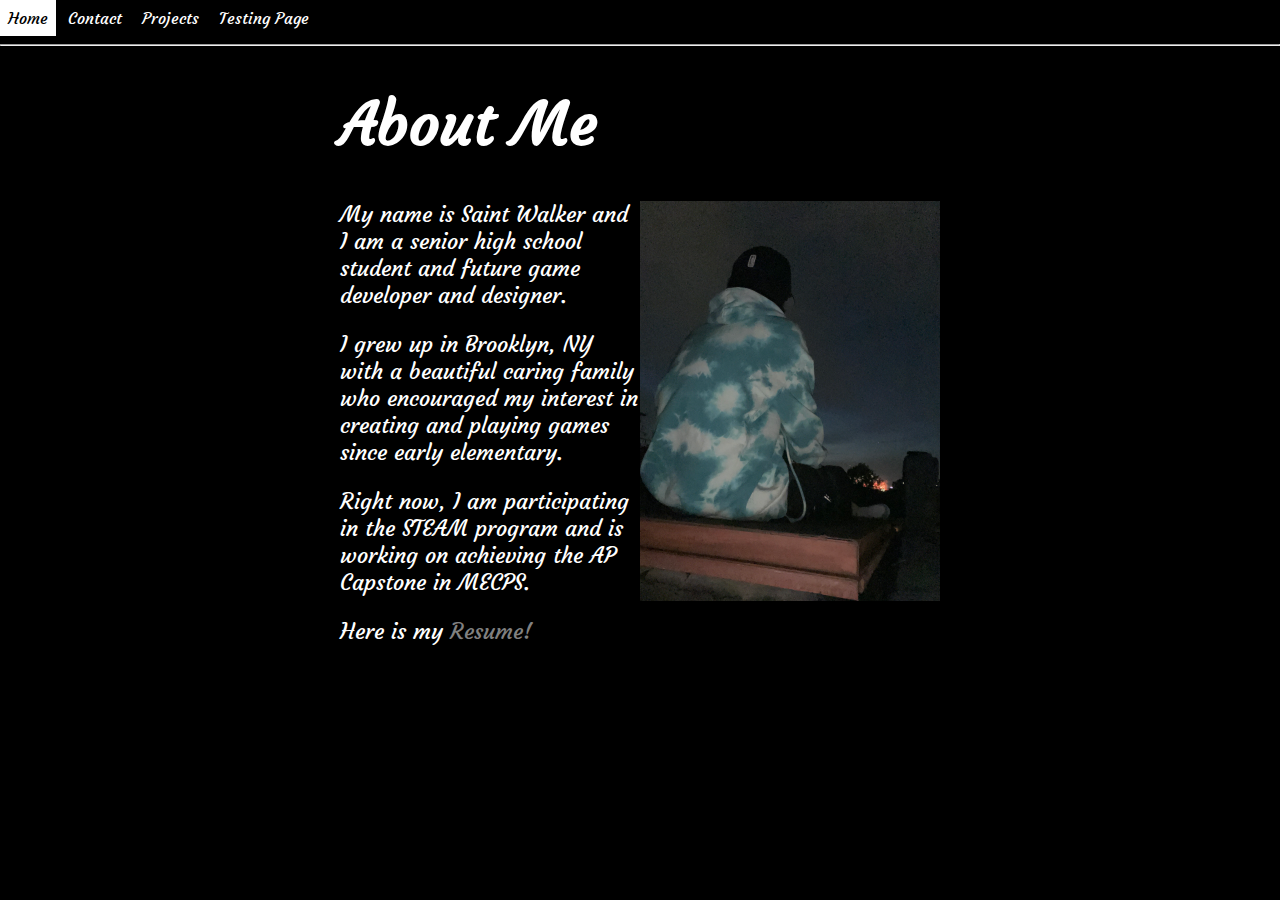
==== index.html @ 462cf657 "centered page" ====
<!DOCTYPE html>
<html lang="en">
<head>
    <meta charset="UTF-8">
    <meta http-equiv="X-UA-Compatible" content="IE=edge">
    <meta name="viewport" content="width=device-width, initial-scale=1.0">
    <link rel="stylesheet" href="styles.css">
    <title>Document</title>
</head>
<body>
    <div id="navbar">
    <a href="index.html">Home</a>
    <a href="contact.html">Contact</a>
    <a href="projects.html">Projects</a>
    <a href="leaning.html">Testing Page</a>
    </div>
    <hr>
<main>
   
    <div class= "cen">
    <h1>About Me</h1>
    </div>

    <p> 
    <div class = "center">
        <img src="saint.png" height="400" style="float:right;">
    </div>
    </p>
    
   


    <p>My name is Saint Walker and I am a senior high school student and future game developer and 
        designer.
    </p>
    <p>I grew up in Brooklyn, NY with a 
        beautiful caring family who encouraged my 
        interest in creating and playing games since early elementary. 
    </p>
    <p>Right now, I am participating 
        in the STEAM program and is working on achieving the AP 
        Capstone in MECPS.
    </p>
    <p>Here is my <a href="https://docs.google.com/document/
        d/1zztUK4jtFUz4i067aHKISu9jv7eL8nhI4_AvXW1Y6HA/edit?usp=sharing"><span class></span>Resume!</a></p>
</main>
    
</body>
</html>
---- styles.css ----
@import url('https://fonts.googleapis.com/css2?family=Courgette&family=Monoton&family=Oswald&family=Parisienne&family=Sacramento&display=swap');
body {
    background-color: black;
    margin: 0;
}
h1{
    font-family: 'Courgette', cursive;
    font-size: 60px;
    color: white;
}



p{
    font-family: 'Courgette', cursive;
    font-size: 22px;
    color: white;
}

li{
    font-family: 'Oswald', sans-serif;
    font-size: 22px;
    color: white;
}

a{
    font-family: 'Courgette', cursive;
    color: gray;
    text-decoration: none
}

a:hover {
    background-color: white;
    color: black
}

.center{
    text-align: center;
}

#navbar > a {
    color: white;
    text-decoration: none;
    padding: 8px;
    display: inline-block;
}

#navbar > a:hover {
    color: black;
    text-decoration: none;
    background-color: white;
    padding: 8px;
}

main{
    max-width: 600px;
    margin: 0 auto;
}
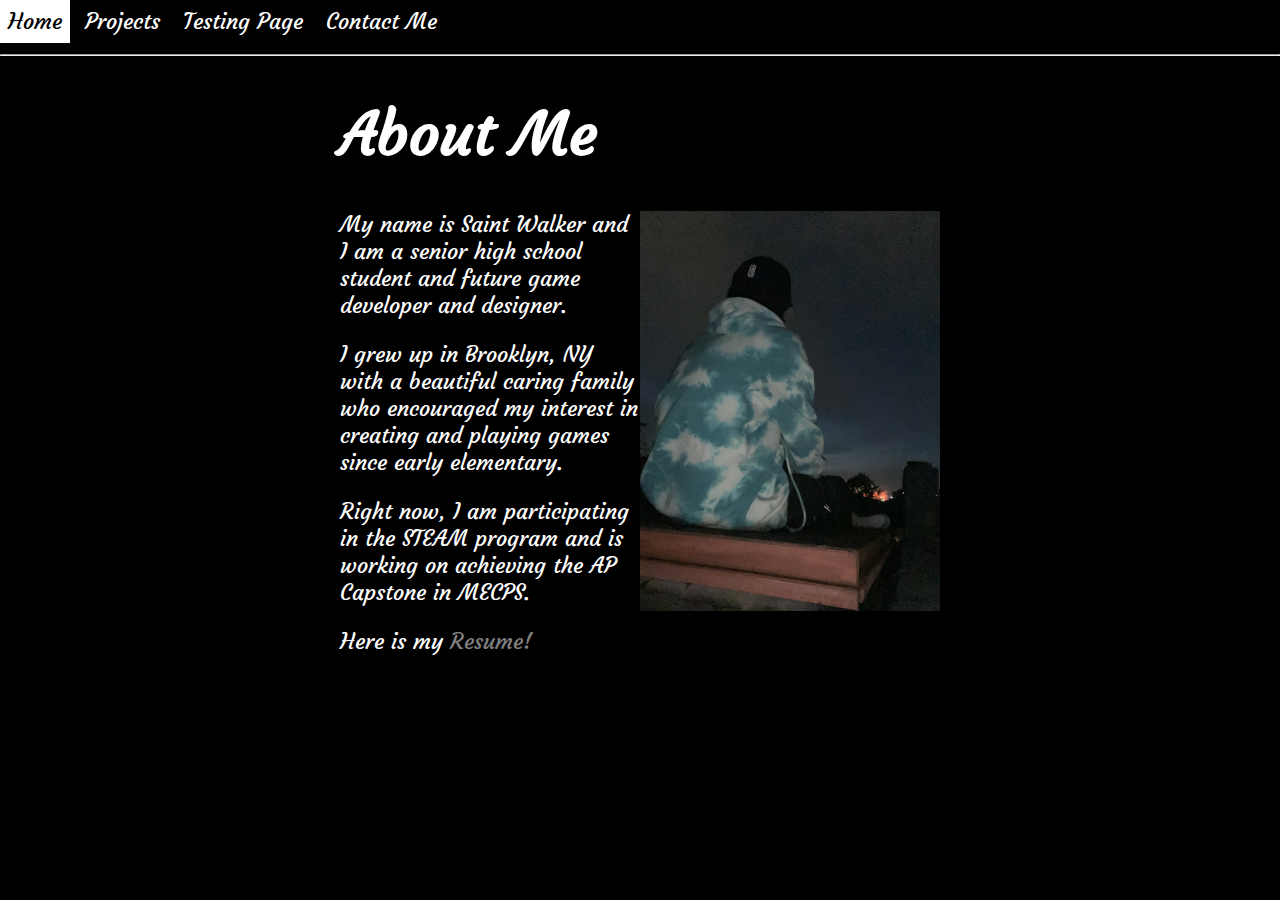
==== commit 3ffb8ca4: "added form" ====
--- a/index.html
+++ b/index.html
@@ -10,9 +10,9 @@
 <body>
     <div id="navbar">
     <a href="index.html">Home</a>
-    <a href="contact.html">Contact</a>
     <a href="projects.html">Projects</a>
     <a href="leaning.html">Testing Page</a>
+    <a href="contact.html">Contact Me</a>
     </div>
     <hr>
 <main>
--- a/styles.css
+++ b/styles.css
@@ -2,38 +2,37 @@
 body {
     background-color: black;
     margin: 0;
+    font-family: 'Courgette', cursive;
+    font-size: 22px;
+    color: black;
 }
 h1{
     font-family: 'Courgette', cursive;
     font-size: 60px;
     color: white;
 }
-
-
-
+form {
+    background-color: white;
+    padding: 10px
+}
 p{
     font-family: 'Courgette', cursive;
     font-size: 22px;
     color: white;
 }
-
 li{
     font-family: 'Oswald', sans-serif;
     font-size: 22px;
     color: white;
 }
-
 a{
     font-family: 'Courgette', cursive;
     color: gray;
     text-decoration: none
 }
-
 a:hover {
-    background-color: white;
-    color: black
+    color: white
 }
-
 .center{
     text-align: center;
 }
@@ -55,4 +54,25 @@
 main{
     max-width: 600px;
     margin: 0 auto;
+}
+
+input[type = submit],[type = reset] {
+    font-family: 'Courgette', cursive;
+    background-color: white;
+    padding: 8px;
+    
+}
+input[type = submit]:hover, [type = reset]:hover {
+    font-family: 'Courgette', cursive;
+    background-color: #b6b2ae;
+    padding: 8px;
+}
+
+input[type = text],[type = email] {
+    background-color: white;
+}
+
+.LinkTree {
+    background-color: white;
+    padding: 10px
 }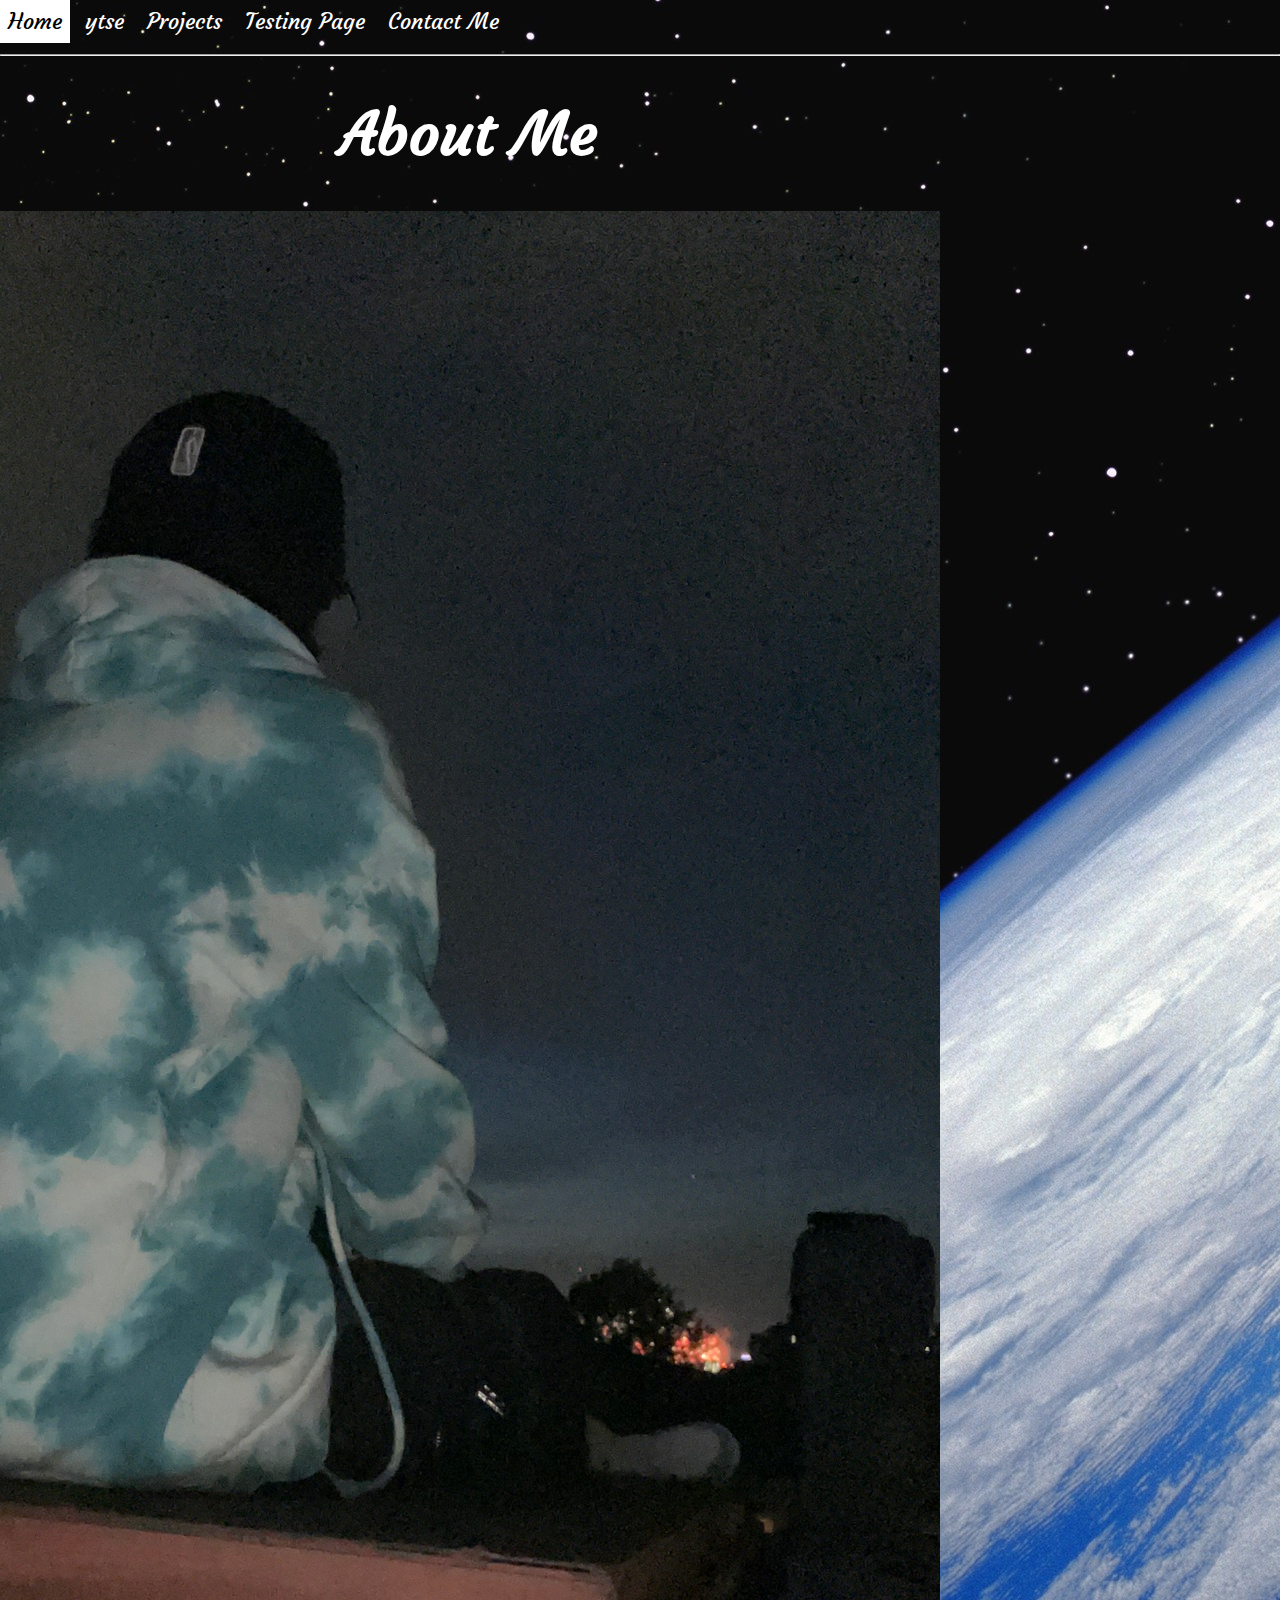
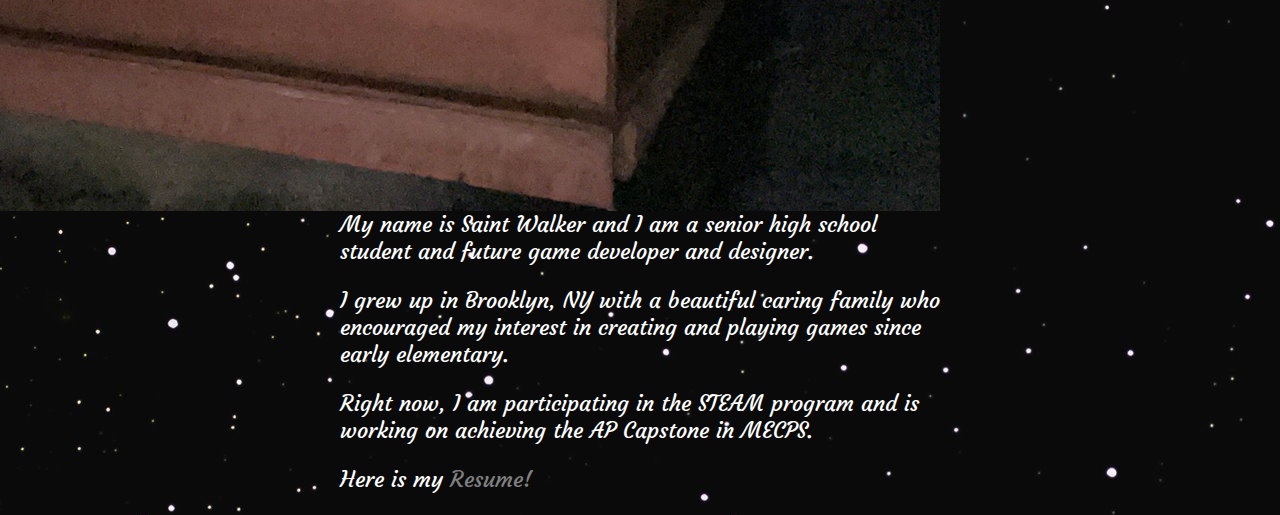
==== commit d5386746: "added media style" ====
--- a/index.html
+++ b/index.html
@@ -4,12 +4,15 @@
     <meta charset="UTF-8">
     <meta http-equiv="X-UA-Compatible" content="IE=edge">
     <meta name="viewport" content="width=device-width, initial-scale=1.0">
+    <meta name="description" content="The journey of Saint Walker">
+    <meta name="keywords" content="Saint Walker, portfolio">
     <link rel="stylesheet" href="styles.css">
     <title>Document</title>
 </head>
-<body>
+<body style="background-image:url('earth.jpg')">
     <div id="navbar">
     <a href="index.html">Home</a>
+    <a href="main.html">ytse</a>
     <a href="projects.html">Projects</a>
     <a href="leaning.html">Testing Page</a>
     <a href="contact.html">Contact Me</a>
@@ -21,11 +24,17 @@
     <h1>About Me</h1>
     </div>
 
-    <p> 
+    
     <div class = "center">
-        <img src="saint.png" height="400" style="float:right;">
+        <img 
+        id="portrait"
+        src="saint.png"  
+        style="float:right;"
+
+
+        >
     </div>
-    </p>
+    
     
    
 
--- a/styles.css
+++ b/styles.css
@@ -75,4 +75,35 @@
 .LinkTree {
     background-color: white;
     padding: 10px
-}+}
+
+#sat {
+    padding-top: 600px;
+    padding-left: 900px;
+    height: 200px;
+}
+
+#sat > img:hover {
+     height: 225px
+}
+
+@media screen and (max-width:500px) {
+    #portrait {
+        width:20vw;
+        height: auto;
+    }
+    p, h1 {
+    font-size: 0.5rem;
+    }
+}
+@media screen and (max-width:1000px) {
+    #portrait {
+        width: 5vw;
+        height: auto;
+    }
+
+    p, h1 {
+    font-size: 1rem;
+    }
+}
+
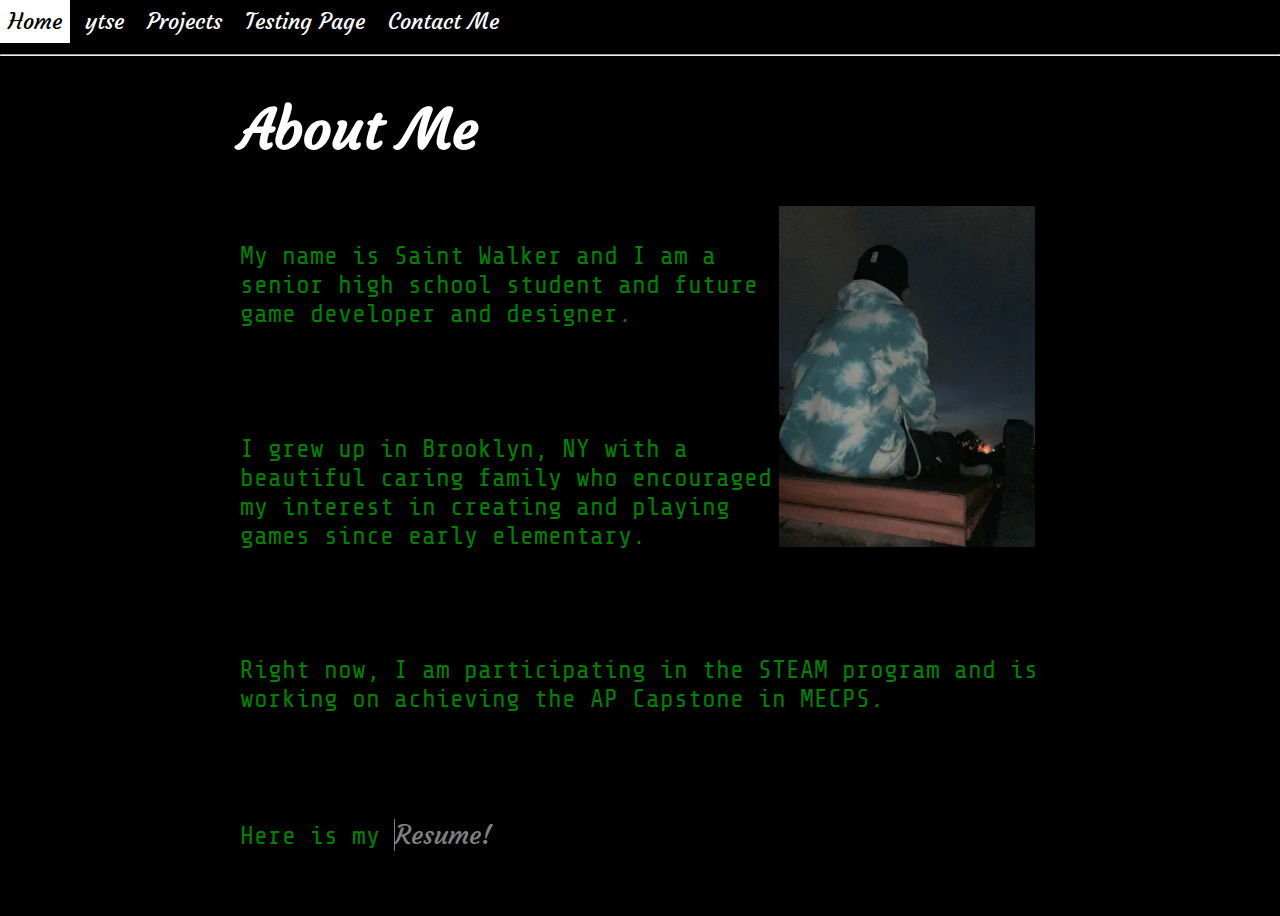
==== commit 634a431f: "hey" ====
--- a/index.html
+++ b/index.html
@@ -50,8 +50,7 @@
         in the STEAM program and is working on achieving the AP 
         Capstone in MECPS.
     </p>
-    <p>Here is my <a href="https://docs.google.com/document/
-        d/1zztUK4jtFUz4i067aHKISu9jv7eL8nhI4_AvXW1Y6HA/edit?usp=sharing"><span class></span>Resume!</a></p>
+    <p>Here is my <a href="https://docs.google.com/document/d/1zztUK4jtFUz4i067aHKISu9jv7eL8nhI4_AvXW1Y6HA/edit?usp=sharing"><span class></span>Resume!</a></p>
 </main>
     
 </body>
--- a/styles.css
+++ b/styles.css
@@ -1,4 +1,4 @@
-@import url('https://fonts.googleapis.com/css2?family=Courgette&family=Monoton&family=Oswald&family=Parisienne&family=Sacramento&display=swap');
+@import url('https://fonts.googleapis.com/css2?family=Courgette&family=Josefin+Sans&family=Monoton&family=Oswald&family=Parisienne&family=Sacramento&family=Share+Tech+Mono&display=swap');
 body {
     background-color: black;
     margin: 0;
@@ -15,10 +15,15 @@
     background-color: white;
     padding: 10px
 }
-p{
-    font-family: 'Courgette', cursive;
+p, h4, h5, h6{
+    font-family: 'Share Tech Mono', monospace;
     font-size: 22px;
-    color: white;
+    color: green;
+    padding-top: 40px;
+    padding-bottom: 40px;
+    padding-left: 0px;
+    padding-right:0px;
+    background-color: black;
 }
 li{
     font-family: 'Oswald', sans-serif;
@@ -78,32 +83,91 @@
 }
 
 #sat {
-    padding-top: 600px;
-    padding-left: 900px;
+    padding-top: 400px;
+    padding-left: 250px;
+    position: fixed;
     height: 200px;
 }
 
-#sat > img:hover {
-     height: 225px
+#sat:hover {
+    transform: scale(1.2, 1.2) translate(-25px, -25px)
 }
 
-@media screen and (max-width:500px) {
+#planet {
+    position:fixed;
+    padding-top: 500px;
+}
+
+span {
+    border-right: .05em solid;
+    animation: caret 1s steps(1) infinite;
+  }
+  
+  @keyframes caret {
+    50% {
+      border-color: transparent;
+    }
+  }
+
+@media screen and (max-width:600px) {
     #portrait {
-        width:20vw;
+        width: 35vw;
         height: auto;
+        padding: 2px;
     }
-    p, h1 {
-    font-size: 0.5rem;
+    main {
+        max-width: 500px;
     }
-}
-@media screen and (max-width:1000px) {
-    #portrait {
-        width: 5vw;
-        height: auto;
+    h1 {
+    font-size: 1.5rem;
     }
-
-    p, h1 {
-    font-size: 1rem;
+    p {
+    font-size: 1.5rem;
     }
 }
 
+@media screen and (min-width:601px) and (max-width:830px) {
+    #portrait {
+        width: 28vw;
+        height: auto;
+        padding: 3px;
+    }
+    h1 {
+    font-size: 2.5rem;
+    }
+    p {
+    font-size: 1.5rem;
+    }
+}
+
+@media screen and (min-width:831px) and (max-width:1200px) {
+    #portrait {
+        width: 22vw;
+        height: auto;
+        padding: 3px;
+    }
+    h1 {
+    font-size: 2.5rem;
+    }
+    p {
+    font-size: 1.9rem;
+    }
+}
+
+@media screen and (min-width:1201px) {
+    #portrait {
+        width: 20vw;
+        height: auto;
+        padding: 5px
+    }
+    main {
+    max-width: 800px;
+    }
+    h1 {
+    font-size: 3.5rem;
+    }
+    p {
+    font-size: 1.6rem;
+    }
+}
+
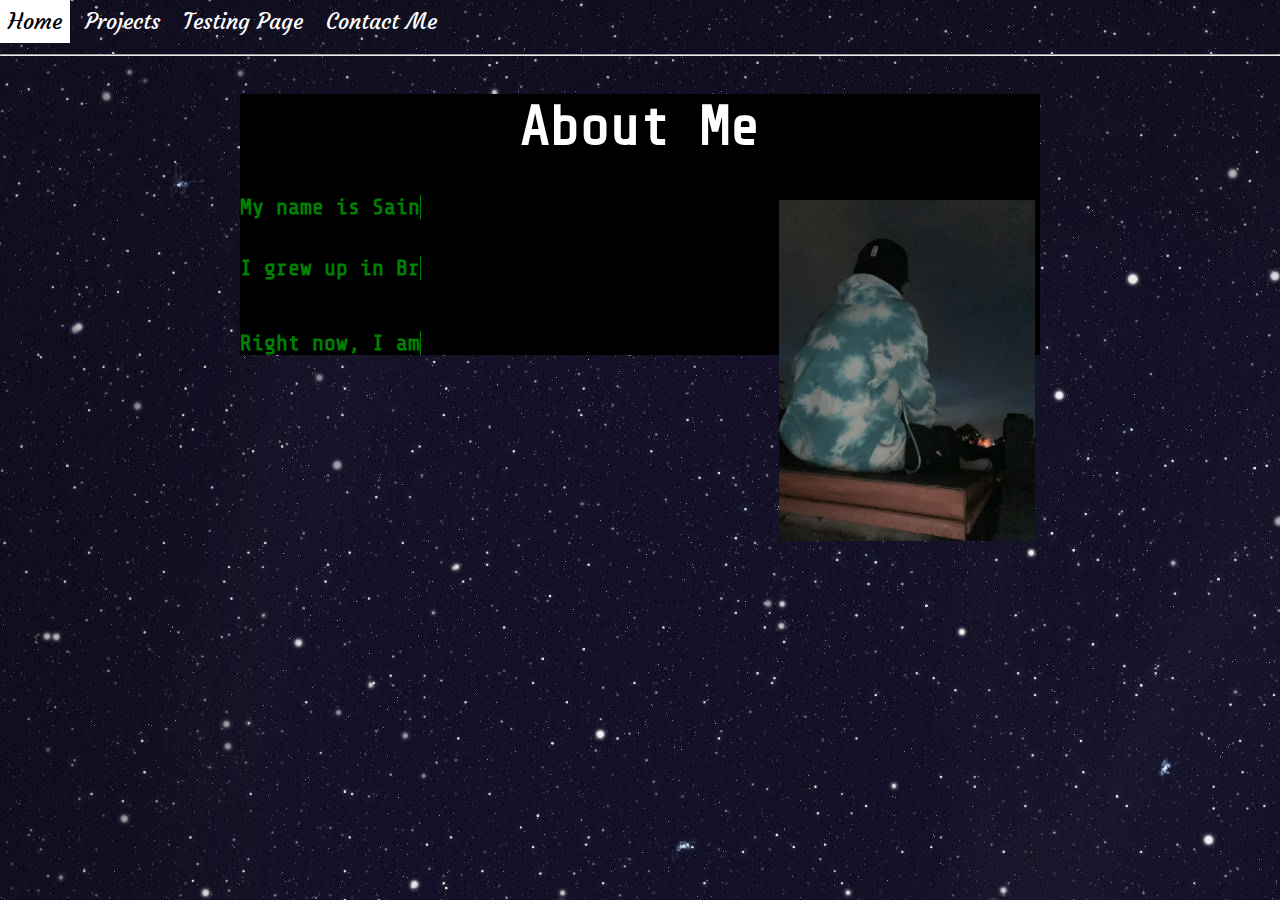
==== commit 1e33ca7a: "fixed typewriter" ====
--- a/index.html
+++ b/index.html
@@ -7,12 +7,12 @@
     <meta name="description" content="The journey of Saint Walker">
     <meta name="keywords" content="Saint Walker, portfolio">
     <link rel="stylesheet" href="styles.css">
+    <script type="text/javascript" src="script.js"></script>
     <title>Document</title>
 </head>
-<body style="background-image:url('earth.jpg')">
+<body style="background-image:url('space.jpg')">
     <div id="navbar">
     <a href="index.html">Home</a>
-    <a href="main.html">ytse</a>
     <a href="projects.html">Projects</a>
     <a href="leaning.html">Testing Page</a>
     <a href="contact.html">Contact Me</a>
@@ -20,37 +20,28 @@
     <hr>
 <main>
    
-    <div class= "cen">
+    <div class= "center">
     <h1>About Me</h1>
     </div>
 
-    
-    <div class = "center">
         <img 
+        class="center"
         id="portrait"
         src="saint.png"  
         style="float:right;"
+        style="background-color: black">
 
-
-        >
-    </div>
-    
-    
-   
-
-
-    <p>My name is Saint Walker and I am a senior high school student and future game developer and 
+    <h4>My name is Saint Walker and I am a senior high school student and future game developer and 
         designer.
-    </p>
-    <p>I grew up in Brooklyn, NY with a 
+    </h4>
+    <h5>I grew up in Brooklyn, NY with a 
         beautiful caring family who encouraged my 
         interest in creating and playing games since early elementary. 
-    </p>
-    <p>Right now, I am participating 
+    </h5>
+    <h6>Right now, I am participating 
         in the STEAM program and is working on achieving the AP 
         Capstone in MECPS.
-    </p>
-    <p>Here is my <a href="https://docs.google.com/document/d/1zztUK4jtFUz4i067aHKISu9jv7eL8nhI4_AvXW1Y6HA/edit?usp=sharing"><span class></span>Resume!</a></p>
+    </h6>
 </main>
     
 </body>
--- a/styles.css
+++ b/styles.css
@@ -7,7 +7,7 @@
     color: black;
 }
 h1{
-    font-family: 'Courgette', cursive;
+    font-family: 'Share Tech Mono', monospace;
     font-size: 60px;
     color: white;
 }
@@ -19,11 +19,6 @@
     font-family: 'Share Tech Mono', monospace;
     font-size: 22px;
     color: green;
-    padding-top: 40px;
-    padding-bottom: 40px;
-    padding-left: 0px;
-    padding-right:0px;
-    background-color: black;
 }
 li{
     font-family: 'Oswald', sans-serif;
@@ -59,6 +54,7 @@
 main{
     max-width: 600px;
     margin: 0 auto;
+    background-color: black;
 }
 
 input[type = submit],[type = reset] {
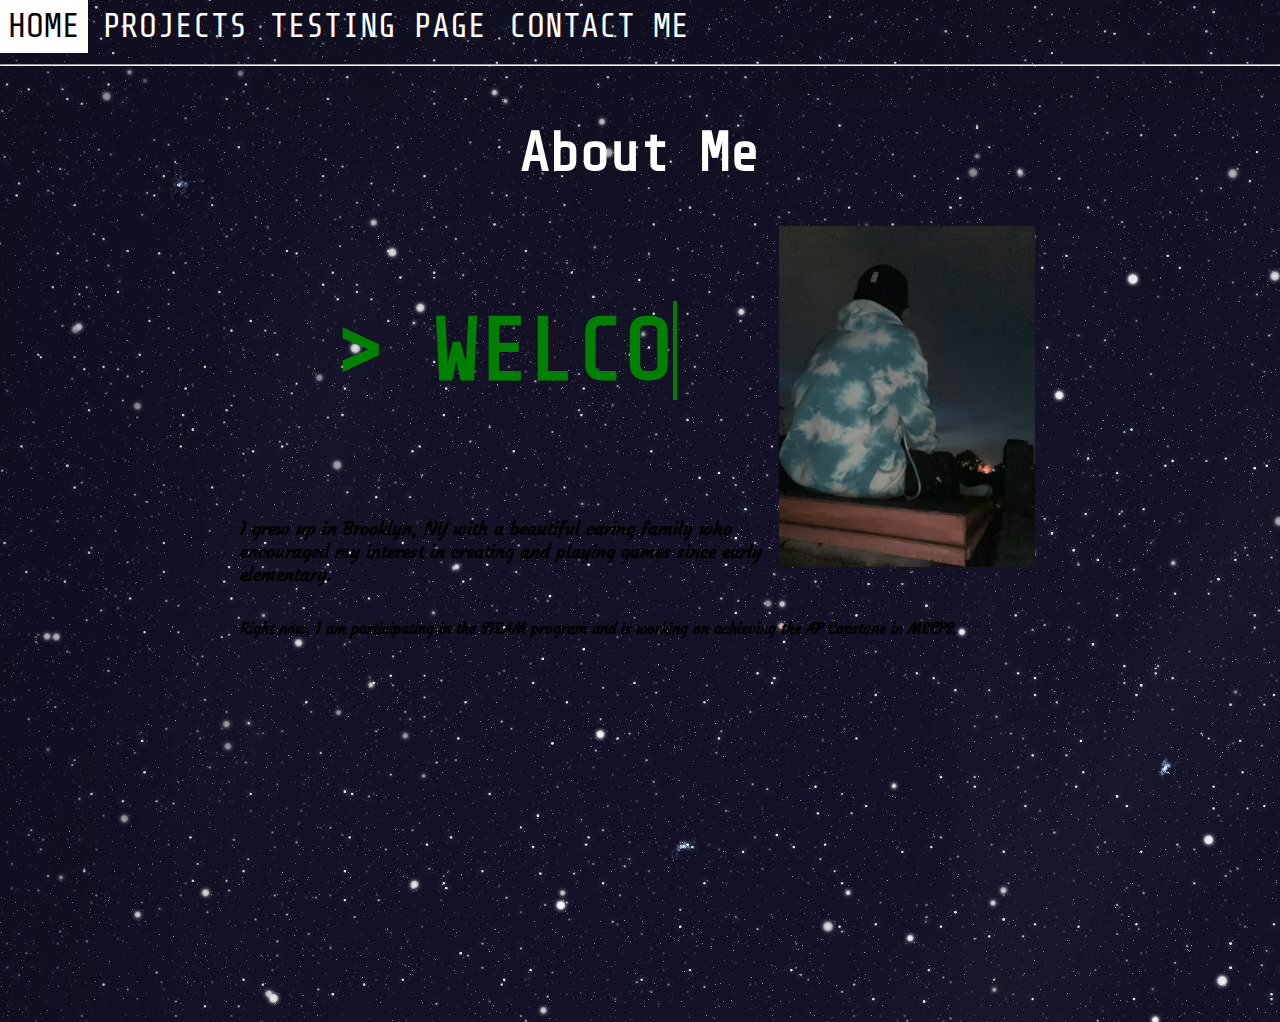
==== commit 2401a492: "save" ====
--- a/index.html
+++ b/index.html
@@ -42,6 +42,11 @@
         in the STEAM program and is working on achieving the AP 
         Capstone in MECPS.
     </h6>
+
+    
+
+    
+
 </main>
     
 </body>
--- a/styles.css
+++ b/styles.css
@@ -1,6 +1,6 @@
 @import url('https://fonts.googleapis.com/css2?family=Courgette&family=Josefin+Sans&family=Monoton&family=Oswald&family=Parisienne&family=Sacramento&family=Share+Tech+Mono&display=swap');
 body {
-    background-color: black;
+
     margin: 0;
     font-family: 'Courgette', cursive;
     font-size: 22px;
@@ -15,24 +15,25 @@
     background-color: white;
     padding: 10px
 }
-p, h4, h5, h6{
-    font-family: 'Share Tech Mono', monospace;
-    font-size: 22px;
-    color: green;
-}
+
 li{
     font-family: 'Oswald', sans-serif;
     font-size: 22px;
     color: white;
 }
-a{
-    font-family: 'Courgette', cursive;
-    color: gray;
-    text-decoration: none
-}
+a {
+    color: green;
+    position: relative;
+    font-family: 'Share Tech Mono', monospace;
+    font-size: 1.5em;
+    text-transform: uppercase;
+    text-decoration: none;
+}
+
 a:hover {
     color: white
 }
+
 .center{
     text-align: center;
 }
@@ -54,7 +55,10 @@
 main{
     max-width: 600px;
     margin: 0 auto;
-    background-color: black;
+    padding-top: 5px;
+    padding-bottom: 350px;
+    padding-left: 5px;
+    padding-right: 5px;
 }
 
 input[type = submit],[type = reset] {
@@ -78,21 +82,105 @@
     padding: 10px
 }
 
+
+
 #sat {
-    padding-top: 400px;
-    padding-left: 250px;
-    position: fixed;
+    position: fixed;
+    top:400px;
+    left: 830px;
     height: 200px;
-}
+    z-index: 2;
+    transform: scale(1.2, 1.2);
+}
+
+
 
 #sat:hover {
-    transform: scale(1.2, 1.2) translate(-25px, -25px)
+    transform: scale(1.2, 1.2);
+}
+
+
+.hide {
+    display: none;
+    z-index: 5;
+}
+
+#sat:hover + .hide {
+    z-index: 5;
+    display: block;
+    position: fixed;
+    top:300px;
+    left: 635px;
+    height: 200px;
+    width: 600px;
+}
+
+.hide:hover {
+    background-color: green;
+    display: block;
+    
+}
+
+
+#satnav {
+    position: fixed;
+    top: 60px;
+    left: -585px;
+    transform: scale(0.135, 0.135);
+}
+
+#l {
+    position: fixed;
+    top: 365px;
+    left: 925px;
+    height: 80px;
+    transform: scale(1, 1);
+
 }
 
 #planet {
-    position:fixed;
-    padding-top: 500px;
-}
+    position: fixed;
+    top: 600px;
+    left: 10px;
+    right: 0px;
+    margin-left: auto;
+    margin-right: auto;
+    width: 50%;
+    transform: scale(2, 2);
+   
+}
+
+.square {
+    height: 50px;
+    width: 150px;
+    background-color: black;
+    
+}
+
+.square > a > p {
+  line-height: 0;
+  display: inline-block;
+  vertical-align: middle;
+}
+
+#s1 {
+    position: fixed;
+    top: 358px;
+    left: 660px; 
+}
+
+#s2 {
+    position: fixed;
+    top: 320px;
+    left: 860px; 
+}
+
+#s3 {
+    position: fixed;
+    top: 358px;
+    left: 1055px; 
+}
+
 
 span {
     border-right: .05em solid;
@@ -105,6 +193,28 @@
     }
   }
 
+h4 {
+    position:sticky;
+    top: 40px;
+    bottom: 800px;
+    font-family: 'Share Tech Mono', monospace;
+    font-size: 4em;
+    color: green;
+    text-transform: uppercase;
+    text-align: center;
+}
+
+.textnav {
+    color: green;
+    position: relative;
+    bottom: 20px;
+    left: 10px;
+    font-family: 'Share Tech Mono', monospace;
+    font-size: 1em;
+    text-transform: uppercase;
+    text-decoration: none; 
+}
+
 @media screen and (max-width:600px) {
     #portrait {
         width: 35vw;
@@ -120,6 +230,9 @@
     p {
     font-size: 1.5rem;
     }
+    h4 {
+    font-size: 1.7rem;
+    }
 }
 
 @media screen and (min-width:601px) and (max-width:830px) {
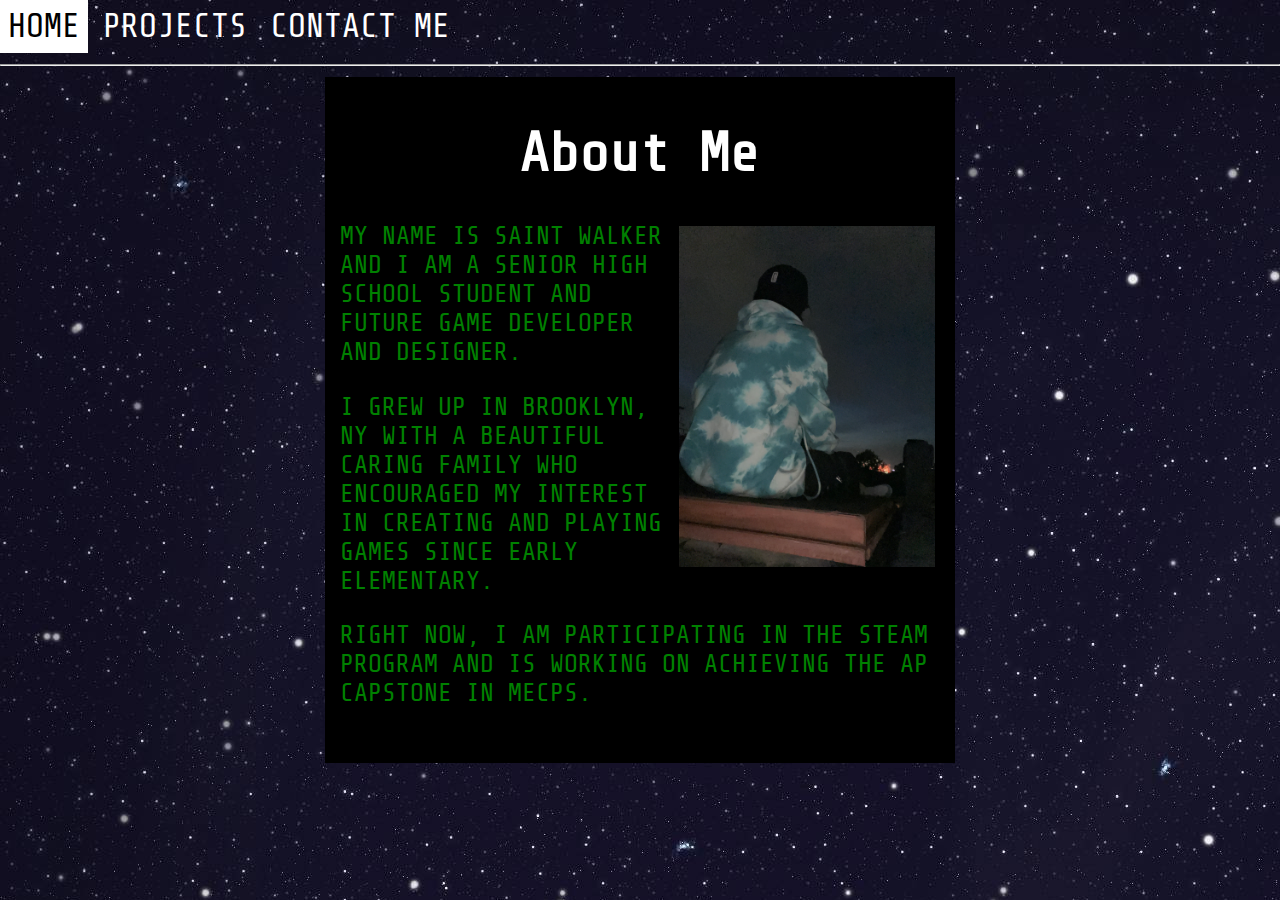
==== commit 62b41aea: "final draft" ====
--- a/index.html
+++ b/index.html
@@ -14,12 +14,11 @@
     <div id="navbar">
     <a href="index.html">Home</a>
     <a href="projects.html">Projects</a>
-    <a href="leaning.html">Testing Page</a>
     <a href="contact.html">Contact Me</a>
     </div>
     <hr>
-<main>
-   
+<article>
+<div id="black">
     <div class= "center">
     <h1>About Me</h1>
     </div>
@@ -31,23 +30,23 @@
         style="float:right;"
         style="background-color: black">
 
-    <h4>My name is Saint Walker and I am a senior high school student and future game developer and 
+    <p>My name is Saint Walker and I am a senior high school student and future game developer and 
         designer.
-    </h4>
-    <h5>I grew up in Brooklyn, NY with a 
+    </p>
+    <p>I grew up in Brooklyn, NY with a 
         beautiful caring family who encouraged my 
         interest in creating and playing games since early elementary. 
-    </h5>
-    <h6>Right now, I am participating 
+    </p>
+    <p>Right now, I am participating 
         in the STEAM program and is working on achieving the AP 
         Capstone in MECPS.
-    </h6>
-
+    </p>
+</div>
     
 
     
 
-</main>
+</article>
     
 </body>
 </html> --- a/styles.css
+++ b/styles.css
@@ -6,6 +6,27 @@
     font-size: 22px;
     color: black;
 }
+
+p {
+    color: green;
+    position: relative;
+    font-family: 'Share Tech Mono', monospace;
+    font-size: 1.5em;
+    text-transform: uppercase;
+    text-decoration: none;
+}
+
+article {
+    background-color: black;
+    max-width: 600px;
+    margin: 0 auto;
+    padding-top: 5px;
+    padding-bottom: 30px;
+    padding-left: 15px;
+    padding-right: 15px;
+
+}
+
 h1{
     font-family: 'Share Tech Mono', monospace;
     font-size: 60px;
@@ -79,21 +100,17 @@
 
 .LinkTree {
     background-color: white;
-    padding: 10px
-}
-
+    padding: 10px;
+}
 
 
 #sat {
     position: fixed;
-    top:400px;
-    left: 830px;
+    top: 400px;
+    left: 840px;
     height: 200px;
-    z-index: 2;
-    transform: scale(1.2, 1.2);
-}
-
-
+    z-index: 6;
+}
 
 #sat:hover {
     transform: scale(1.2, 1.2);
@@ -109,7 +126,7 @@
     z-index: 5;
     display: block;
     position: fixed;
-    top:300px;
+    top: 300px;
     left: 635px;
     height: 200px;
     width: 600px;
@@ -121,12 +138,12 @@
     
 }
 
-
 #satnav {
     position: fixed;
-    top: 60px;
+    top: -170px;
     left: -585px;
     transform: scale(0.135, 0.135);
+    padding-top: 400px;
 }
 
 #l {
@@ -139,15 +156,9 @@
 }
 
 #planet {
-    position: fixed;
-    top: 600px;
-    left: 10px;
-    right: 0px;
-    margin-left: auto;
-    margin-right: auto;
-    width: 50%;
-    transform: scale(2, 2);
-   
+    position: absolute;
+    bottom: 0%;
+    width: 100%;
 }
 
 .square {
@@ -206,13 +217,28 @@
 
 .textnav {
     color: green;
-    position: relative;
-    bottom: 20px;
-    left: 10px;
     font-family: 'Share Tech Mono', monospace;
     font-size: 1em;
     text-transform: uppercase;
     text-decoration: none; 
+}
+
+#nav1 {
+    position: relative;
+    bottom: 12px;
+    left: 10px;
+}
+
+#nav2 {
+    position: relative;
+    bottom: 12px;
+    left: 4px;
+}
+
+#nav3 {
+    position: relative;
+    bottom: 12px;
+    left: 17px;
 }
 
 @media screen and (max-width:600px) {
@@ -231,7 +257,8 @@
     font-size: 1.5rem;
     }
     h4 {
-    font-size: 1.7rem;
+    font-size: 2rem;
+    top: 300px;
     }
 }
 
@@ -247,6 +274,10 @@
     p {
     font-size: 1.5rem;
     }
+    h4 {
+        font-size: 2.6rem;
+        top: 300px;
+    }
 }
 
 @media screen and (min-width:831px) and (max-width:1200px) {
@@ -261,6 +292,11 @@
     p {
     font-size: 1.9rem;
     }
+    h4 {
+    top: 100px;
+    text-align: center;
+    font-size: 2.6rem;
+    }
 }
 
 @media screen and (min-width:1201px) {
@@ -278,5 +314,9 @@
     p {
     font-size: 1.6rem;
     }
-}
-
+    h4 {
+    font-size: 3em;
+    }
+    
+}
+
